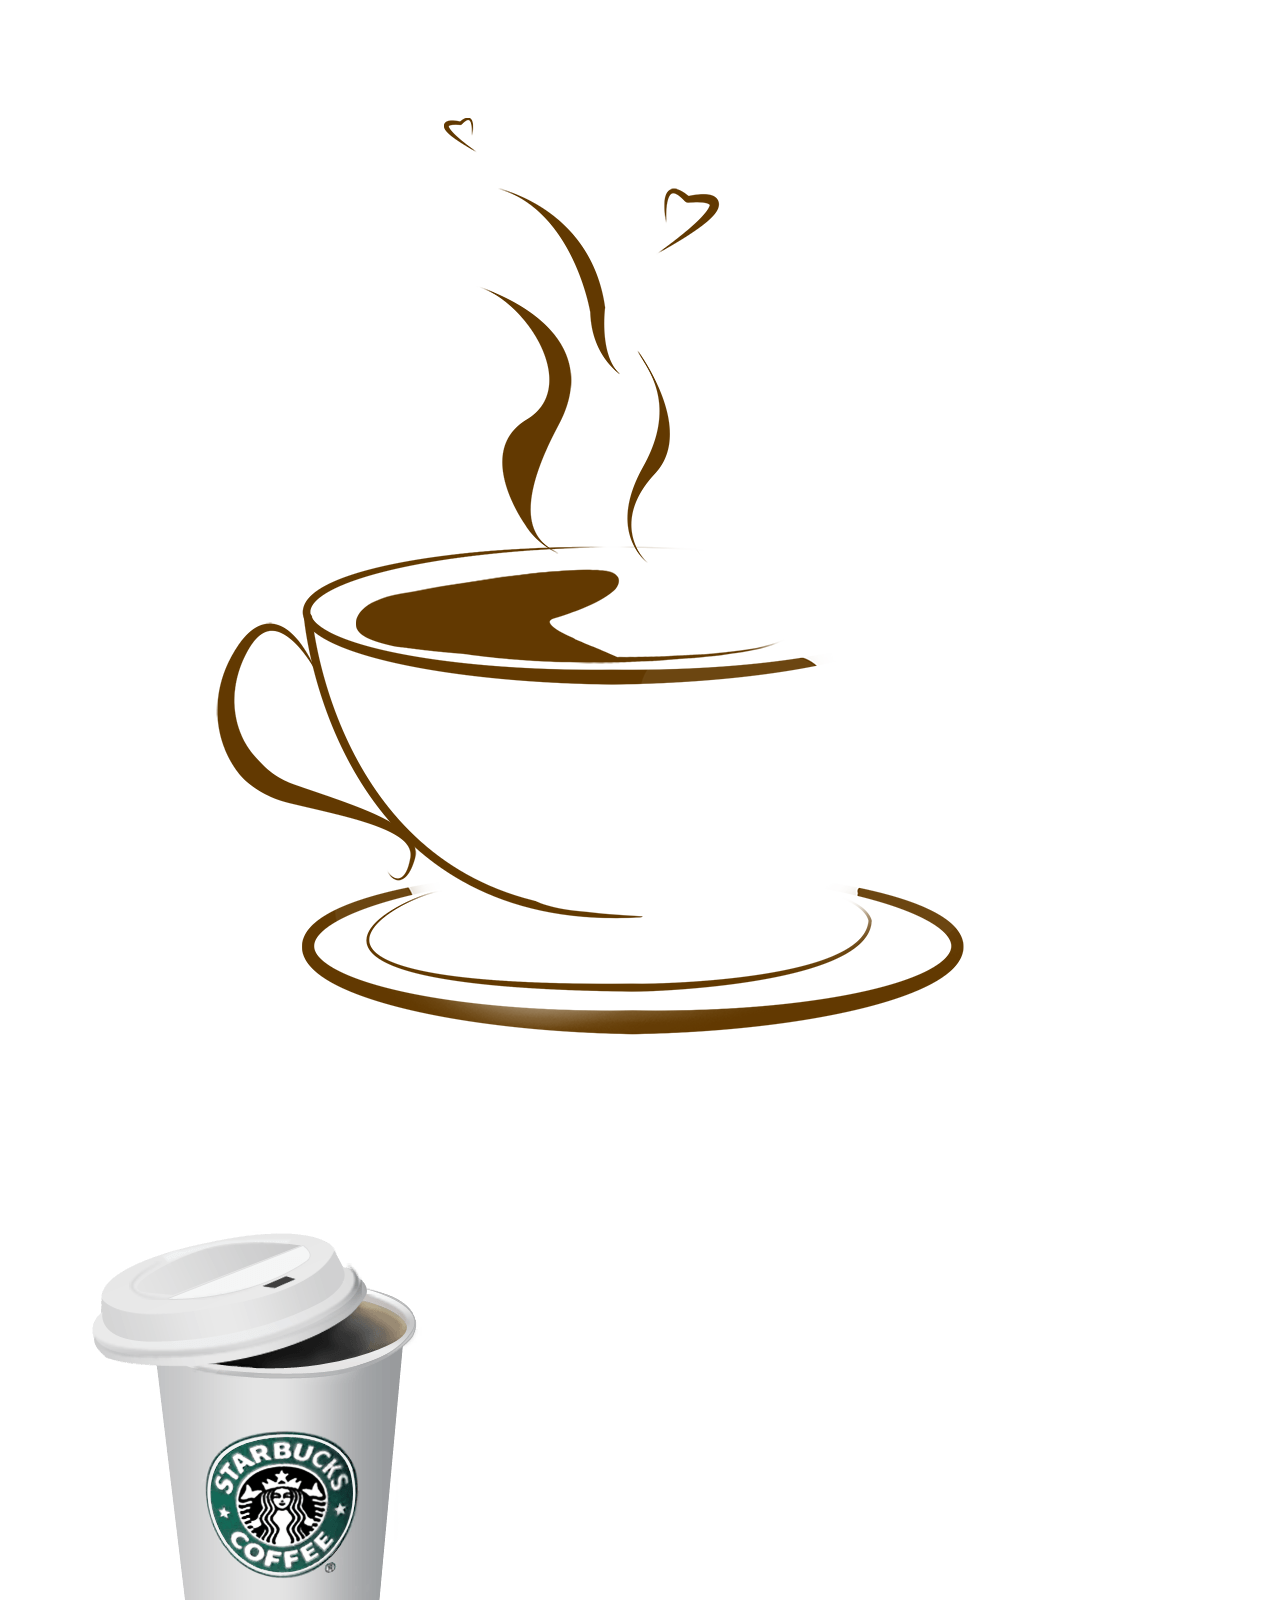
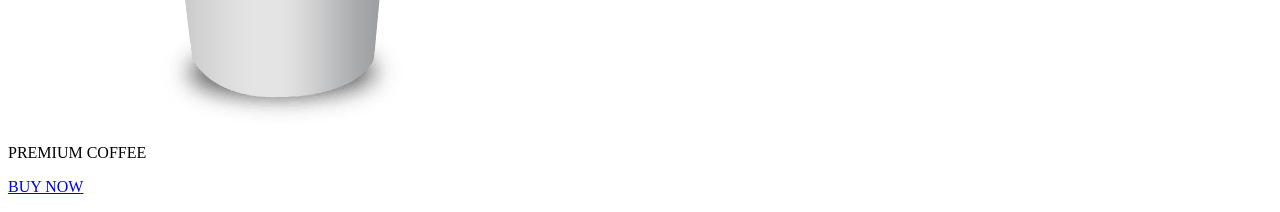
==== index.html @ bd3cb6f8 "Update and rename MAIN.html to index.html" ====
<!DOCTYPE html>
<html lang="en">
  <head>
    <meta charset="UTF-8" />
    <meta name="viewport" content="width=device-width, initial-scale=1.0" />
    <title>Z's COFFEE SHOP</title>
    <link rel="stylesheet" href="COFFEE.css" />
  </head>
  <body>
    <div>
        <a href="MENU.html"><img src="./—Pngtree—hand drawn coffee hot silhouette_5566501.png" alt="coffee logo" class="logo"/></a>
</div>  
<div class="mid">
    <a href="MENU.html"><img src="./pngwing.com.png" alt="starbucks" class="logo2">
</a>
<p>PREMIUM COFFEE</p>
    </div>
    <div class="buynow">
        <a href="MENU.html"><p>BUY NOW </p></a>

    </div>
</body>

</html>
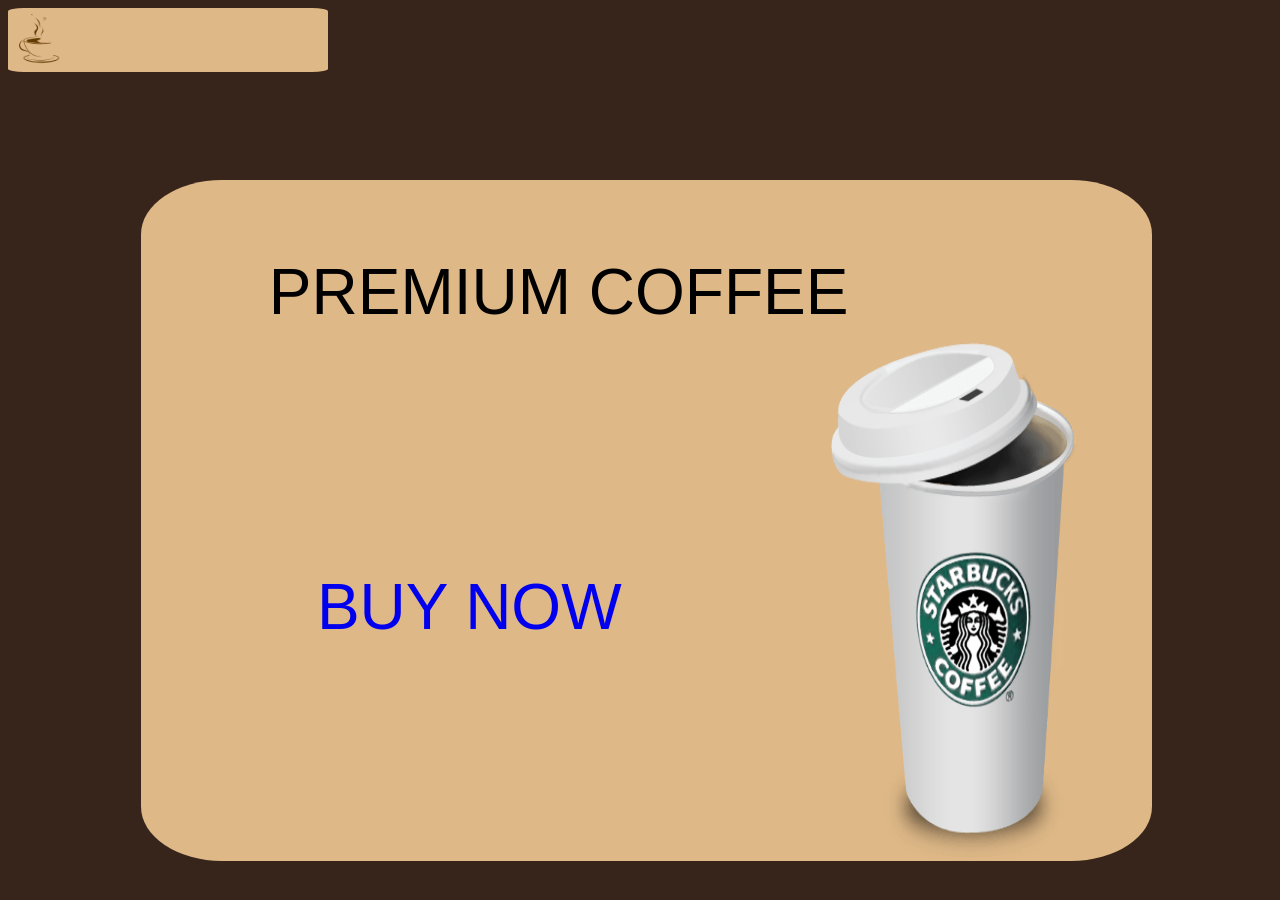
==== commit fd115896: "Update index.html" ====
--- a/index.html
+++ b/index.html
@@ -4,7 +4,7 @@
     <meta charset="UTF-8" />
     <meta name="viewport" content="width=device-width, initial-scale=1.0" />
     <title>Z's COFFEE SHOP</title>
-    <link rel="stylesheet" href="COFFEE.css" />
+    <link rel="stylesheet" href="coffee.css" />
   </head>
   <body>
     <div>
--- a/coffee.css
+++ b/coffee.css
@@ -0,0 +1,50 @@
+*{
+   background-color: #37251b;
+}
+
+.logo{
+    width: 5%;
+    background-color: burlywood;
+    padding-right: 20%;
+    position: fixed;
+    border-radius: 5%;
+    
+}
+
+p{
+    width: 56%;
+    line-height: 10%;
+    z-index: 2;
+    position: absolute;
+    top: 25%;
+    left: 21%;
+    font-family: Verdana, Geneva, Tahoma, sans-serif;
+    font-size: 5vw;
+    background-color: burlywood;
+}
+  
+
+.logo2{
+    width: 30%;
+    height: 60%;
+    background-color: burlywood;
+    position: absolute;
+    top: 20%;
+    left: 11%;
+    padding-left: 49%;
+    padding-top: 11%;
+   z-index: 1;
+    border-radius: 8%;
+}
+
+.buynow{
+    width: 56%;
+    line-height: 10%;
+    position: absolute;
+    top: 60%;
+    left: 13%;
+    z-index: 3;
+    background-color: burlywood;
+    font-size: 3vw;
+
+}
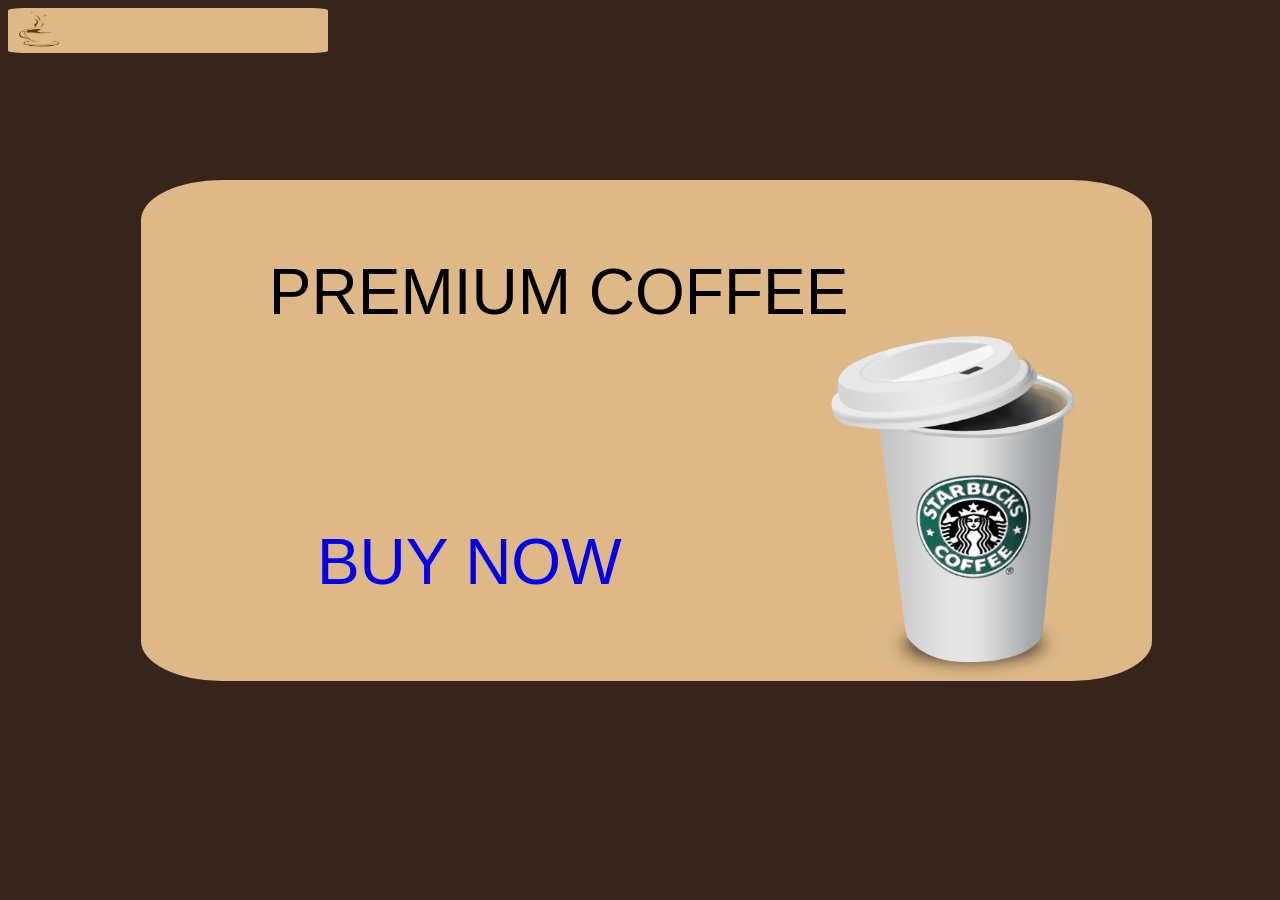
==== commit d768f79f: "Update and rename MAIN.html to index.html" ====
--- a/index.html
+++ b/index.html
@@ -4,7 +4,8 @@
     <meta charset="UTF-8" />
     <meta name="viewport" content="width=device-width, initial-scale=1.0" />
     <title>Z's COFFEE SHOP</title>
-    <link rel="stylesheet" href="coffee.css" />
+    <link rel="stylesheet" href="./coffee.css" />
+    <link rel="stylesheet" href="./responsive.css">
   </head>
   <body>
     <div>
@@ -13,7 +14,7 @@
 <div class="mid">
     <a href="MENU.html"><img src="./pngwing.com.png" alt="starbucks" class="logo2">
 </a>
-<p>PREMIUM COFFEE</p>
+<p class="premium">PREMIUM COFFEE</p>
     </div>
     <div class="buynow">
         <a href="MENU.html"><p>BUY NOW </p></a>
--- a/coffee.css
+++ b/coffee.css
@@ -1,6 +1,8 @@
 *{
    background-color: #37251b;
 }
+
+
 
 .logo{
     width: 5%;
--- a/responsive.css
+++ b/responsive.css
@@ -0,0 +1,50 @@
+@media (min-width: 576px) {
+    .logo{
+        width: 5%;
+        height: 5%;
+    }
+    .logo2{
+        width: 30%;
+        height: 40%;
+    }
+    .buynow{
+        width: 56%;
+    line-height: 10%;
+    position: absolute;
+    top: 55%;
+    left: 13%;
+   
+    }
+}
+
+
+@media only screen 
+    and (device-width : 375px) 
+    and (device-height : 812px) 
+    and (-webkit-device-pixel-ratio : 3)
+    and (orientation : portrait)  { 
+        .logo{
+            width: 3%;
+            height: 2%;
+        }
+        .logo2{
+            width: 30%;
+            height: 20%;
+        }
+        .buynow{
+            width: 56%;
+        line-height: 10%;
+        position: absolute;
+        top: 37%;
+        left: 13%;
+       
+        }
+        .premium{
+            position: absolute;
+            top: 180px;
+        }
+
+
+
+    }
+
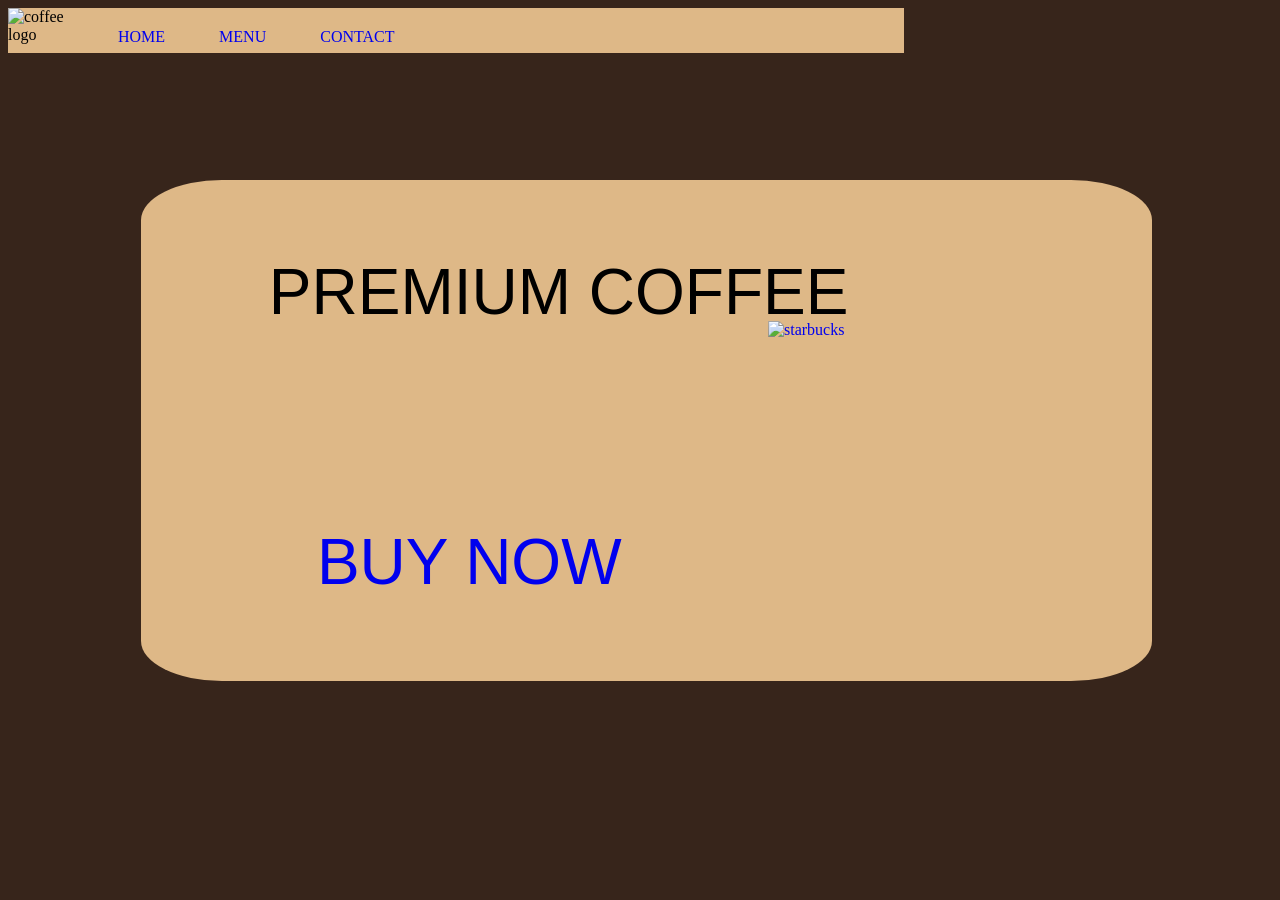
==== commit 1ee170d2: "Update and rename MAIN.html to index.html" ====
--- a/index.html
+++ b/index.html
@@ -5,21 +5,29 @@
     <meta name="viewport" content="width=device-width, initial-scale=1.0" />
     <title>Z's COFFEE SHOP</title>
     <link rel="stylesheet" href="./coffee.css" />
-    <link rel="stylesheet" href="./responsive.css">
+    <link rel="stylesheet" href="./responsive.css" />
   </head>
   <body>
     <div>
-        <a href="MENU.html"><img src="./—Pngtree—hand drawn coffee hot silhouette_5566501.png" alt="coffee logo" class="logo"/></a>
-</div>  
-<div class="mid">
-    <a href="MENU.html"><img src="./pngwing.com.png" alt="starbucks" class="logo2">
-</a>
-<p class="premium">PREMIUM COFFEE</p>
+      <img
+        src="./icon/—Pngtree—hand drawn coffee hot silhouette_5566501.png"
+        alt="coffee logo"
+        class="logo"
+      />
+    </div>
+    <div class="nav">
+      <a href="MAIN.html" class="nav1">HOME</a>
+      <a href="MENU.html" class="nav2">MENU</a>
+      <a href="CONTACT.html" class="nav3">CONTACT</a>
+    </div>
+    <div class="mid">
+      <a href="MENU.html"
+        ><img src="./icon/pngwing.com.png" alt="starbucks" class="logo2" />
+      </a>
+      <p class="premium">PREMIUM COFFEE</p>
     </div>
     <div class="buynow">
-        <a href="MENU.html"><p>BUY NOW </p></a>
-
+      <a href="MENU.html"><p>BUY NOW</p></a>
     </div>
-</body>
-
+  </body>
 </html>
--- a/coffee.css
+++ b/coffee.css
@@ -1,52 +1,82 @@
-*{
-   background-color: #37251b;
+* {
+  background-color: #37251b;
 }
 
-
-
-.logo{
-    width: 5%;
-    background-color: burlywood;
-    padding-right: 20%;
-    position: fixed;
-    border-radius: 5%;
-    
+a:hover {
+  background-color: beige;
+  border-radius: 5px;
+  padding: 5px;
 }
 
-p{
-    width: 56%;
-    line-height: 10%;
-    z-index: 2;
-    position: absolute;
-    top: 25%;
-    left: 21%;
-    font-family: Verdana, Geneva, Tahoma, sans-serif;
-    font-size: 5vw;
-    background-color: burlywood;
+.nav1 {
+  text-decoration: none;
+  position: relative;
+  left: 130px;
+  top: 20px;
+  background-color: burlywood;
 }
-  
-
-.logo2{
-    width: 30%;
-    height: 60%;
-    background-color: burlywood;
-    position: absolute;
-    top: 20%;
-    left: 11%;
-    padding-left: 49%;
-    padding-top: 11%;
-   z-index: 1;
-    border-radius: 8%;
+.nav2 {
+  text-decoration: none;
+  position: relative;
+  left: 180px;
+  top: 20px;
+  background-color: burlywood;
 }
 
-.buynow{
-    width: 56%;
-    line-height: 10%;
-    position: absolute;
-    top: 60%;
-    left: 13%;
-    z-index: 3;
-    background-color: burlywood;
-    font-size: 3vw;
+.nav3 {
+  text-decoration: none;
+  position: relative;
+  left: 230px;
+  top: 20px;
+  background-color: burlywood;
+}
 
+.logo {
+  width: 10%;
+  background-color: burlywood;
+  position: fixed;
+  padding-right: 65%;
 }
+
+.menuicon {
+  width: 6%;
+  position: absolute;
+  left: 91%;
+  top: 3%;
+}
+
+p {
+  width: 56%;
+  line-height: 10%;
+  z-index: 2;
+  position: absolute;
+  top: 25%;
+  left: 21%;
+  font-family: Verdana, Geneva, Tahoma, sans-serif;
+  font-size: 5vw;
+  background-color: burlywood;
+}
+
+.logo2 {
+  width: 30%;
+  height: 60%;
+  background-color: burlywood;
+  position: absolute;
+  top: 20%;
+  left: 11%;
+  padding-left: 49%;
+  padding-top: 11%;
+  z-index: 1;
+  border-radius: 8%;
+}
+
+.buynow {
+  width: 56%;
+  line-height: 10%;
+  position: absolute;
+  top: 60%;
+  left: 13%;
+  z-index: 3;
+  background-color: burlywood;
+  font-size: 3vw;
+}
--- a/responsive.css
+++ b/responsive.css
@@ -1,50 +1,86 @@
 @media (min-width: 576px) {
-    .logo{
-        width: 5%;
-        height: 5%;
-    }
-    .logo2{
-        width: 30%;
-        height: 40%;
-    }
-    .buynow{
-        width: 56%;
+  .logo {
+    width: 5%;
+    height: 5%;
+  }
+  .logo2 {
+    width: 30%;
+    height: 40%;
+  }
+  .buynow {
+    width: 56%;
     line-height: 10%;
     position: absolute;
     top: 55%;
     left: 13%;
-   
-    }
+  }
+  .nav1 {
+    text-decoration: none;
+    position: relative;
+    left: 110px;
+    top: 20px;
+    background-color: burlywood;
+  }
+  .nav2 {
+    text-decoration: none;
+    position: relative;
+    left: 160px;
+    top: 20px;
+    background-color: burlywood;
+  }
+
+  .nav3 {
+    text-decoration: none;
+    position: relative;
+    left: 210px;
+    top: 20px;
+    background-color: burlywood;
+  }
 }
 
+@media only screen and (device-width: 375px) and (device-height: 812px) and (-webkit-device-pixel-ratio: 3) {
+  .logo {
+    width: 10%;
+    height: 5%;
+  }
+  .logo2 {
+    width: 30%;
+    height: 20%;
+  }
+  .buynow {
+    width: 56%;
+    line-height: 10%;
+    position: absolute;
+    top: 37%;
+    left: 13%;
+  }
+  .premium {
+    position: absolute;
+    top: 180px;
+  }
+  .nav1 {
+    text-decoration: none;
+    position: relative;
+    left: 60px;
+    top: 12px;
+    background-color: burlywood;
+    font-size: 13px;
+  }
+  .nav2 {
+    text-decoration: none;
+    position: relative;
+    left: 90px;
+    top: 12px;
+    background-color: burlywood;
+    font-size: 13px;
+  }
 
-@media only screen 
-    and (device-width : 375px) 
-    and (device-height : 812px) 
-    and (-webkit-device-pixel-ratio : 3)
-    and (orientation : portrait)  { 
-        .logo{
-            width: 3%;
-            height: 2%;
-        }
-        .logo2{
-            width: 30%;
-            height: 20%;
-        }
-        .buynow{
-            width: 56%;
-        line-height: 10%;
-        position: absolute;
-        top: 37%;
-        left: 13%;
-       
-        }
-        .premium{
-            position: absolute;
-            top: 180px;
-        }
-
-
-
-    }
-
+  .nav3 {
+    text-decoration: none;
+    position: relative;
+    left: 120px;
+    top: 12px;
+    background-color: burlywood;
+    font-size: 13px;
+  }
+}
